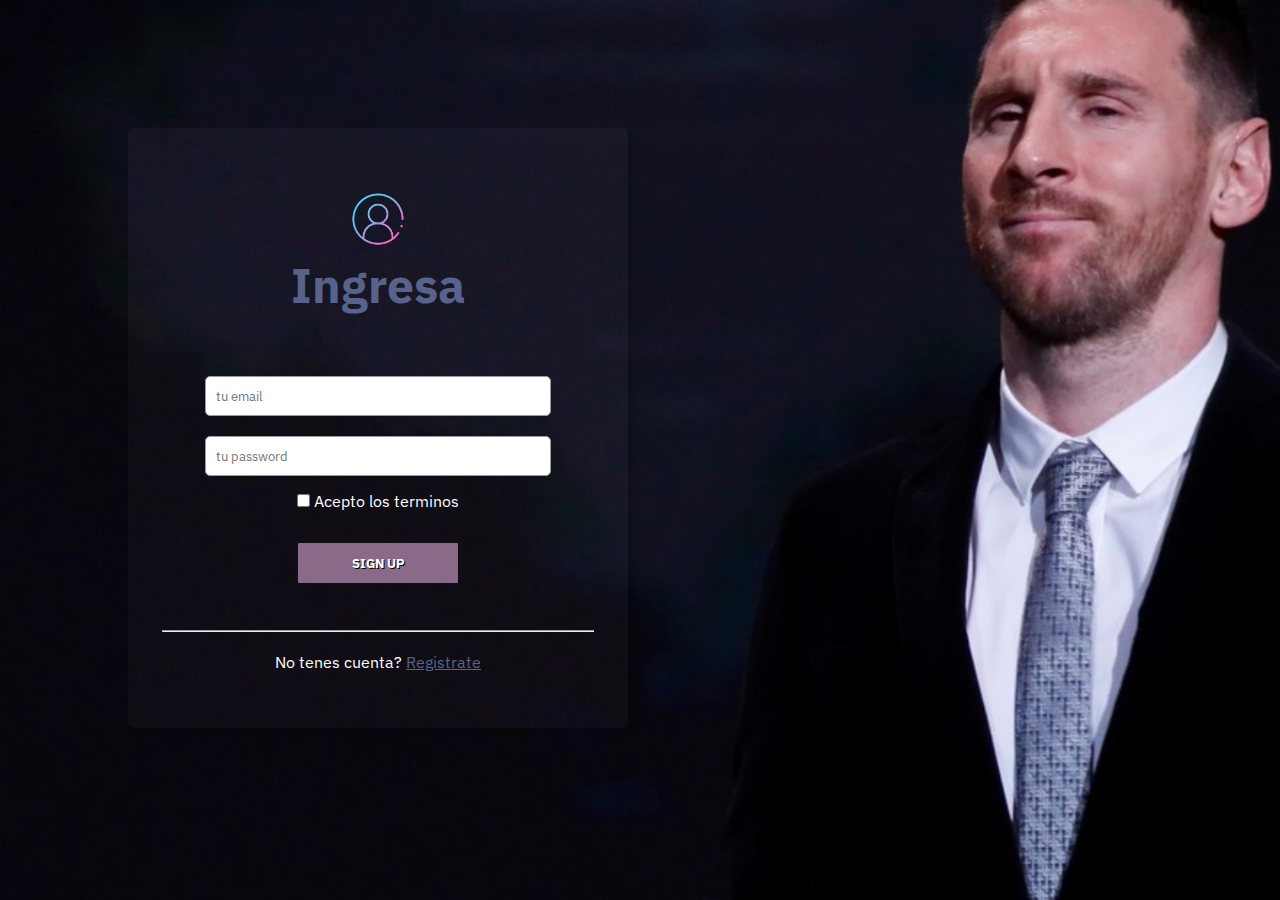
==== Login/login.html @ 7b16c368 "hice login, falta register" ====
<!DOCTYPE html>
<html lang="en">
<head>
    <meta charset="UTF-8">
    <meta http-equiv="X-UA-Compatible" content="IE=edge">
    <meta name="viewport" content="width=device-width, initial-scale=1.0">
    <link rel="stylesheet" href="stylelogin.css">
    <title>👔 tiE tiE </title>
    <link rel="stylesheet" href="https://cdnjs.cloudflare.com/ajax/libs/font-awesome/6.1.1/css/all.min.css">
</head>
<body>
<div class="section-container">
    <div class="sign-up-form">
        <img src="../img/login.png" alt="" class="img-login">
        <h1>Ingresa</h1>
        <form>
            <input type="email" class="input-box" placeholder="tu email">
            <input type="password" class="input-box" placeholder="tu password">
            <p class="terminos"><input type="checkbox" required> Acepto los terminos</p>
            <button type="button" class="button">Sign up</button>
            <hr>
            <p class="registrate">No tenes cuenta?  <a href="#">Registrate</a></p>

        </form>
    </div>

            <!-- <input type="text" placeholder="nombre"/>
            <input type="password" placeholder="password"/>
            <input type="text" placeholder="email address"/>
            <button>create</button>
            <p class="message">Already registered? <a href="#">Sign In</a></p>
        </form>
        <form class="login-form">
            <input type="text" placeholder="usuario"/>
            <input type="password" placeholder="password"/>
            <button>login</button>
            <p class="message">Not registered? <a href="#">Create una cuenta</a></p> -->
        </form>
    </div>
</div>
    


</body>
</html>
---- Login/stylelogin.css ----
@import url('https://fonts.googleapis.com/css2?family=IBM+Plex+Sans:wght@100;200;300;700&display=swap');* {
    margin: 0;
    padding: 0;
    box-sizing: border-box;
    font-family: 'IBM Plex Sans', sans-serif;
    color: white;
}


/*** VARIABLES */

:root {
    --black: #0d0e14;
    --lila: #e9b4e48f;
}

body {
  overflow: hidden;
  background-image: url(../img/fachamessigirad.jpg);
  background-size: cover;
    min-height: 100vh;
}


.section-container {
  height: auto;
  width: auto;
   position: relative;
 
}

.img-login {
  width: 70px;
}

.sign-up-form {
  width: 500px;
  height: 600px;
  background: #ffc7f909;
  border-radius: .3rem;
  text-align: center;
  display: flex;
  align-items: center;
  justify-content: center;
  flex-direction: column;
  position: absolute;
  flex-wrap: wrap;
  margin-top: 10%;
  margin-left: 10%; 
  box-shadow: 5px 5px 5px 0px rgba(0,0,0,0.1);

}


.sign-up-form h1 {
  color: #59628b;
  font-size: 3em;
  margin-bottom: 50px;
}

.input-box {
  border-radius: 5px;
  padding: 10px;
  margin: 10px;
  width: 80%;
  border: 1px solid #999;
  outline: none;
}

.terminos {
  margin: 5px;
}

.button {
  background-color: var(--lila);
  border: 0px solid black;
  outline: none;
  width: 160px;
  height: 40px;
  color: rgb(255, 255, 255);
  font-weight: 900;
  cursor: pointer;
  transition: all 0.4s linear;
  border-radius: .1em;
  margin: 2em 0 2em 0;
  text-transform:uppercase;
  text-shadow: 1px 1px 0px rgb(6, 3, 3); 
  
 }

.button:hover {
  background-color: wheat;
  color: black;
  font-weight: 900;
  transition: all 0.4s linear;
  text-shadow: none;
} 
hr {
  margin-top: 20px;
}

.registrate {
  margin-top: 20px;
}

.sign-up-form a {
  color: #59628b;

}




@media (max-width:624px){
  
  .sign-up-form {
    
  }
}
























/** termino HERO  */

/** EMPIEZO FOOTER  */

.footer {
    display: flex;
    justify-content: space-around;
    max-width: 1500px;
    margin: 0 auto;
    flex-wrap: wrap;
    gap: 70px;
    padding: 30px;
}

/* tidis kis derechos */

.footer-msg {
    text-align: center;
    font-weight: 700;
    font-size: 24px;
    max-width: 450px;
}
.footer-info {
    display: flex;
    flex-direction: column;
    justify-content: center;
    align-items: flex-end;
    font-size: 14px;
    min-height: 100px;
}

.footer-social i:last-child{
    margin-left: 10px;
}

.footer-terms {
    display: flex;
    gap: 20px;
}

.footer-terms a {
    color: white;
    font-weight: 300;
    
}

@media (max-width: 945px) {

.footer-info {

    align-items: center;
    margin-bottom: 20px;

}





/* *************************************** */
}
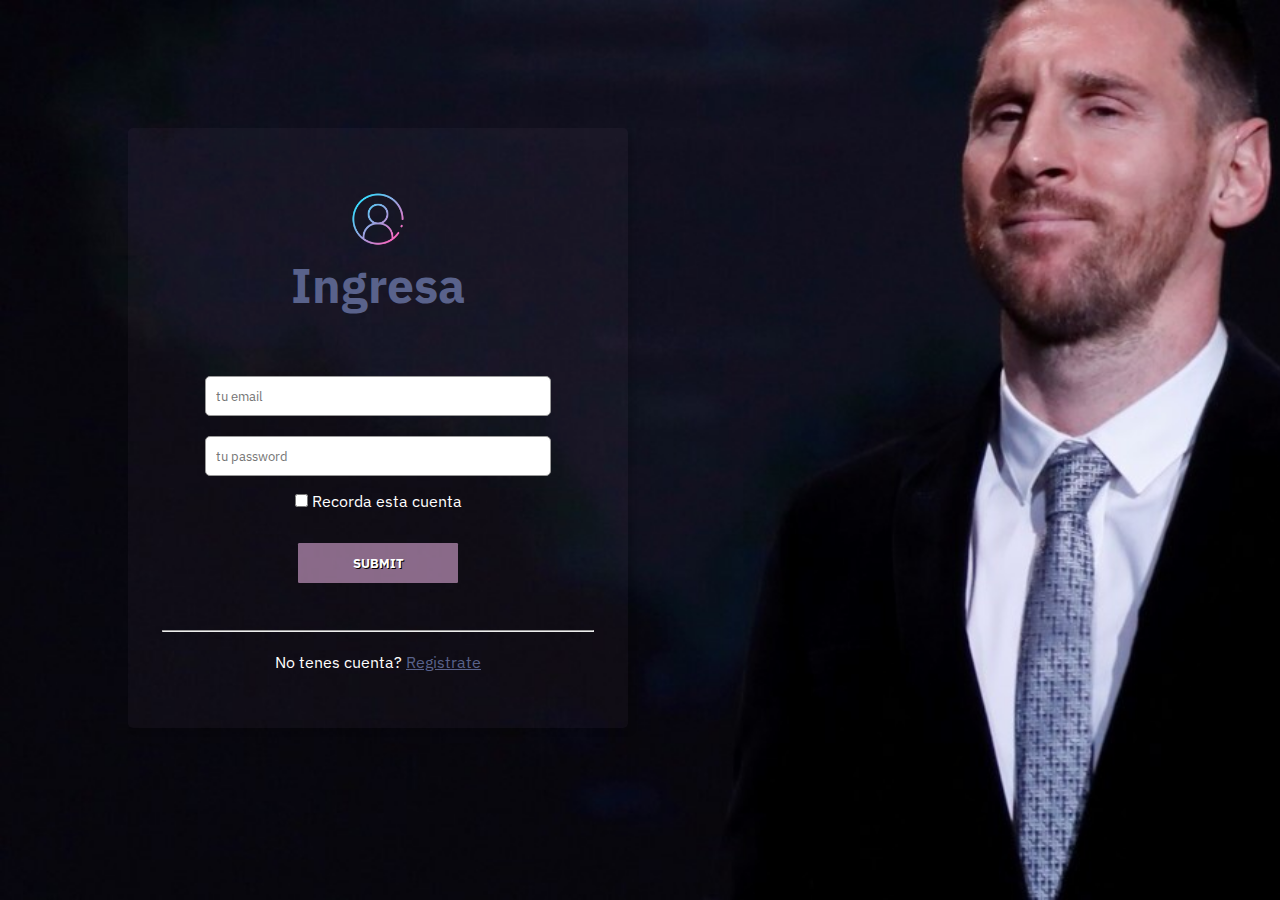
==== commit 88c6859b: "hice register" ====
--- a/Login/login.html
+++ b/Login/login.html
@@ -16,25 +16,12 @@
         <form>
             <input type="email" class="input-box" placeholder="tu email">
             <input type="password" class="input-box" placeholder="tu password">
-            <p class="terminos"><input type="checkbox" required> Acepto los terminos</p>
-            <button type="button" class="button">Sign up</button>
+            <p class="terminos"><input type="checkbox" required> Recorda esta cuenta</p>
+            <!-- <button type="button" class="button">Sign up</button> -->
+            <input type = "submit" value = "Submit" class="button">
             <hr>
-            <p class="registrate">No tenes cuenta?  <a href="#">Registrate</a></p>
+            <p class="registrate">No tenes cuenta?  <a href="./Register/register.html" target="_blank">Registrate</a></p>
 
-        </form>
-    </div>
-
-            <!-- <input type="text" placeholder="nombre"/>
-            <input type="password" placeholder="password"/>
-            <input type="text" placeholder="email address"/>
-            <button>create</button>
-            <p class="message">Already registered? <a href="#">Sign In</a></p>
-        </form>
-        <form class="login-form">
-            <input type="text" placeholder="usuario"/>
-            <input type="password" placeholder="password"/>
-            <button>login</button>
-            <p class="message">Not registered? <a href="#">Create una cuenta</a></p> -->
         </form>
     </div>
 </div>
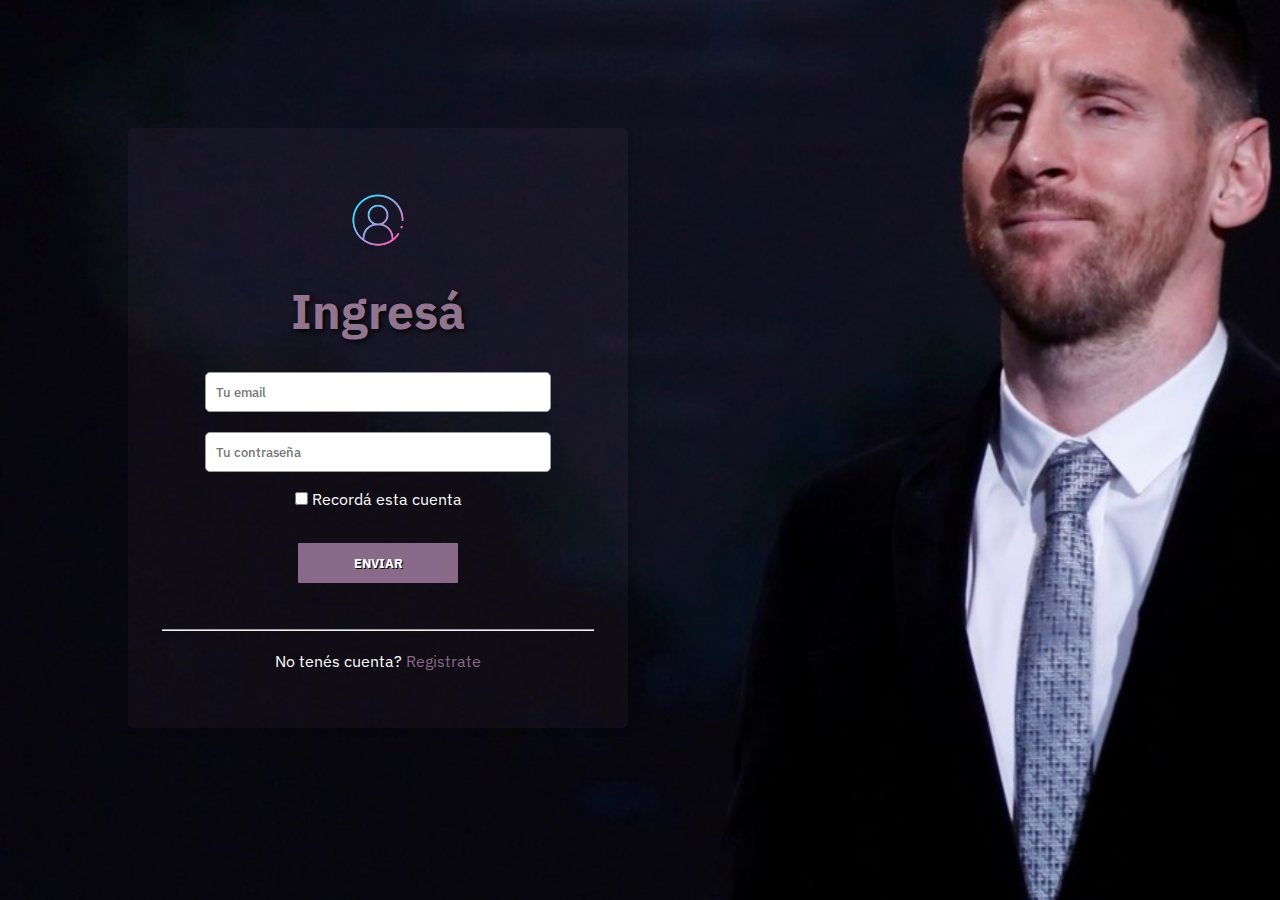
==== commit 79116e91: "termine creo" ====
--- a/Login/login.html
+++ b/Login/login.html
@@ -12,15 +12,14 @@
 <div class="section-container">
     <div class="sign-up-form">
         <img src="../img/login.png" alt="" class="img-login">
-        <h1>Ingresa</h1>
+        <h1>Ingresá</h1>
         <form>
-            <input type="email" class="input-box" placeholder="tu email">
-            <input type="password" class="input-box" placeholder="tu password">
-            <p class="terminos"><input type="checkbox" required> Recorda esta cuenta</p>
-            <!-- <button type="button" class="button">Sign up</button> -->
-            <input type = "submit" value = "Submit" class="button">
+            <input type="email" class="input-box" placeholder="Tu email">
+            <input type="password" class="input-box" placeholder="Tu contraseña">
+            <p class="terminos"><input type="checkbox" required> Recordá esta cuenta</p>
+            <input type = "submit" value = "Enviar" class="button">
             <hr>
-            <p class="registrate">No tenes cuenta?  <a href="./Register/register.html" target="_blank">Registrate</a></p>
+            <p class="registrate">No tenés cuenta?  <a href="./Register/register.html" target="_blank">Registrate</a></p>
 
         </form>
     </div>
--- a/Login/stylelogin.css
+++ b/Login/stylelogin.css
@@ -26,8 +26,11 @@
   height: auto;
   width: auto;
    position: relative;
- 
-}
+   margin: 0 auto;
+}
+
+
+
 
 .img-login {
   width: 70px;
@@ -35,6 +38,7 @@
 
 .sign-up-form {
   width: 500px;
+  max-width: 80%;
   height: 600px;
   background: #ffc7f909;
   border-radius: .3rem;
@@ -53,9 +57,10 @@
 
 
 .sign-up-form h1 {
-  color: #59628b;
+  color: #b893b4c7;
   font-size: 3em;
-  margin-bottom: 50px;
+  margin: 25px 0 20px;
+  text-shadow: 2px 2px 5px rgb(6, 3, 3); 
 }
 
 .input-box {
@@ -65,10 +70,17 @@
   width: 80%;
   border: 1px solid #999;
   outline: none;
+  color:rgb(59, 57, 57);
+  font-weight: 500;
+  
+}
+
+.input-box:hover {
+  background: rgb(229, 224, 216);
 }
 
 .terminos {
-  margin: 5px;
+  margin: 7px;
 }
 
 .button {
@@ -89,18 +101,31 @@
  }
 
 .button:hover {
-  background-color: wheat;
+  background: wheat;
   color: black;
   font-weight: 900;
   transition: all 0.4s linear;
   text-shadow: none;
+  
 } 
+
+
 hr {
   margin-top: 20px;
 }
 
 .registrate {
   margin-top: 20px;
+  color: white;
+}
+form> .registrate a {
+  color: var(--lila);
+  text-decoration: none;
+}
+
+form> .registrate a:hover {
+  color: #59628b;
+  font-size: 15px;
 }
 
 .sign-up-form a {
